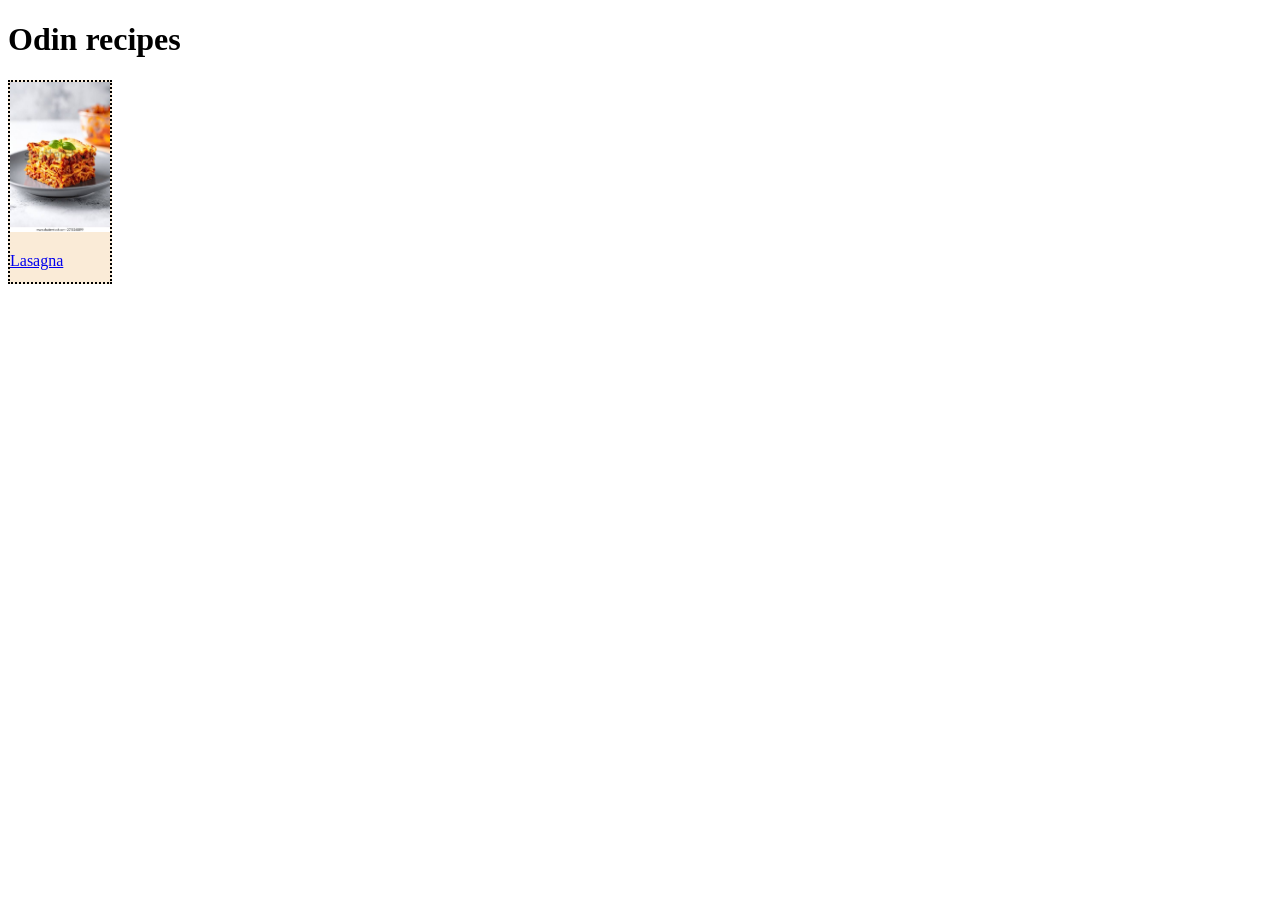
==== Index.html @ f1a142a3 "Initial work with only one recipe" ====
<!DOCTYPE html>
<html lang="en">
<head>
    <style>
        .box {
            width: 100px;
            height: 200px;
            background-color: #faebd7;
            border: 2px dotted;
        }
    </style>
    <meta charset="UTF-8">
    <meta name="viewport" content="width=device-width, initial-scale=1.0">
    <title>Home</title>
</head>
<body>
    <h1>Odin recipes</h1>
<div class = "box"> 
    <img   src="./recipes/lasagna/images.jpeg" alt="a complete Lasagna" width="100" height="150" >
    <p><a  href="./recipes/lasagna/lasagna.html">Lasagna</a></p>
    </div>
   
</body>
</html>
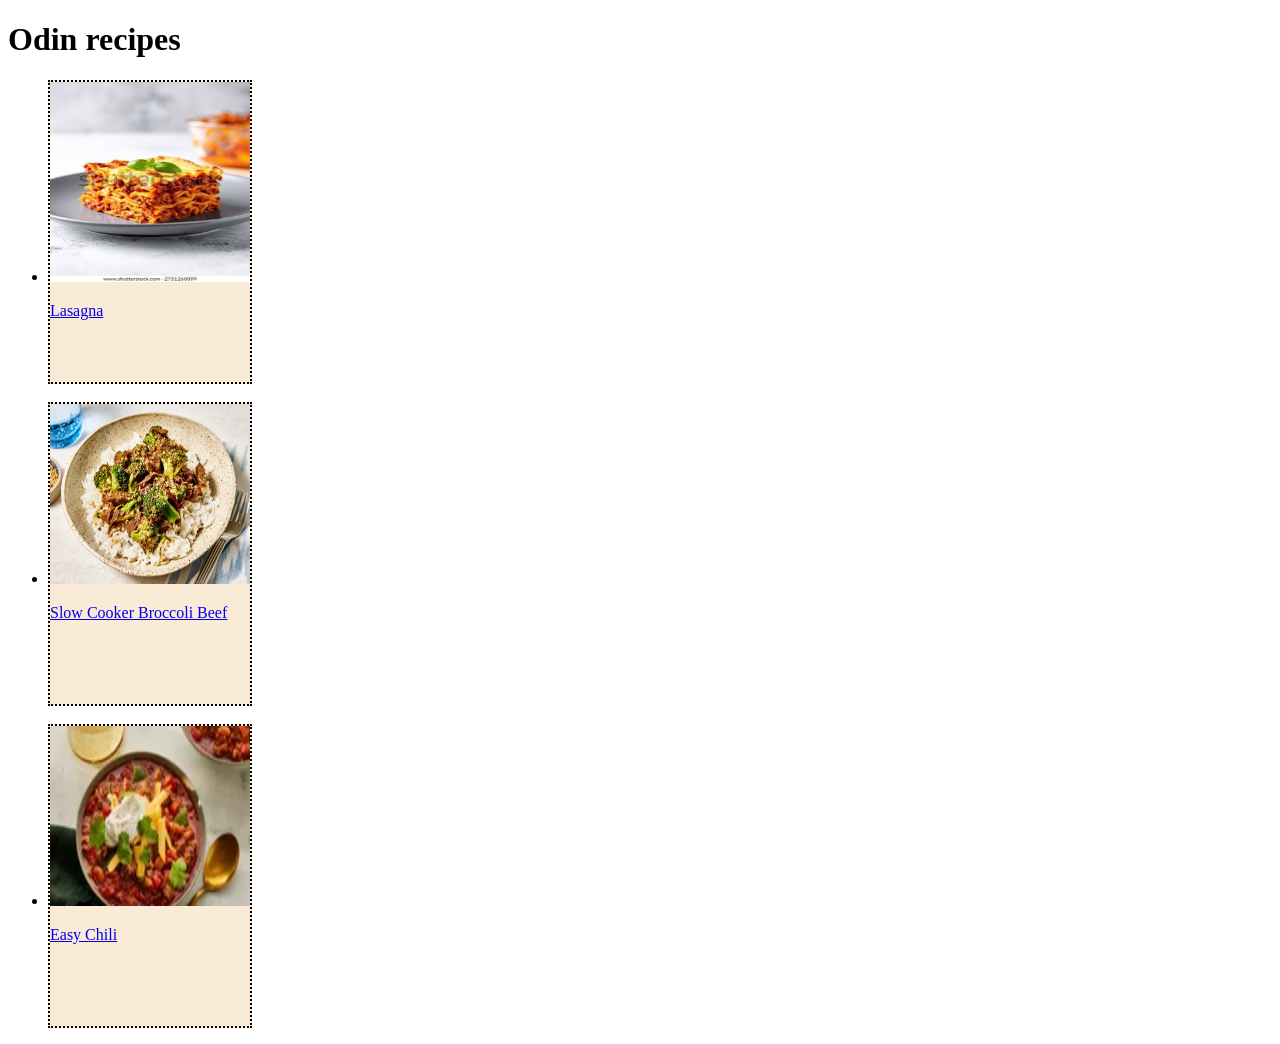
==== commit 01837edf: "two new recipes and minor improvements" ====
--- a/Index.html
+++ b/Index.html
@@ -3,8 +3,8 @@
 <head>
     <style>
         .box {
-            width: 100px;
-            height: 200px;
+            width: 200px;
+            height: 300px;
             background-color: #faebd7;
             border: 2px dotted;
         }
@@ -15,10 +15,27 @@
 </head>
 <body>
     <h1>Odin recipes</h1>
-<div class = "box"> 
-    <img   src="./recipes/lasagna/images.jpeg" alt="a complete Lasagna" width="100" height="150" >
-    <p><a  href="./recipes/lasagna/lasagna.html">Lasagna</a></p>
-    </div>
+    <ul>
+<li><div class = "box"> 
+    <img   src="./recipes/lasagna/images.jpeg" alt="a complete Lasagna" width="200" height="200" >
+    <p><a  href="./recipes/lasagna/lasagna.html "> Lasagna</a></p>
+    </div></li><br>
+
+
+  <li>  <div class = "box" > 
+        <img src="./recipes/Slow Cooker Broccoli Beef/beef.png" alt="Broccoli Beef" width="200px" height="180px">
+        <p><a href="./recipes/Slow Cooker Broccoli Beef/Scbf.html">Slow Cooker Broccoli Beef</a></p>
+    </div></li> <br>
+
+    
+
+    <li><div class = "box">
+<img src="./recipes/Easy Chili/ez-chilli.jpg" alt="Easy Chili" width="200" height="180">
+<p><a href="./recipes/Easy Chili/easy-chilli.html">Easy Chili</a></p>
+    </div></li>
    
+
+
+    </ul>
 </body>
 </html>
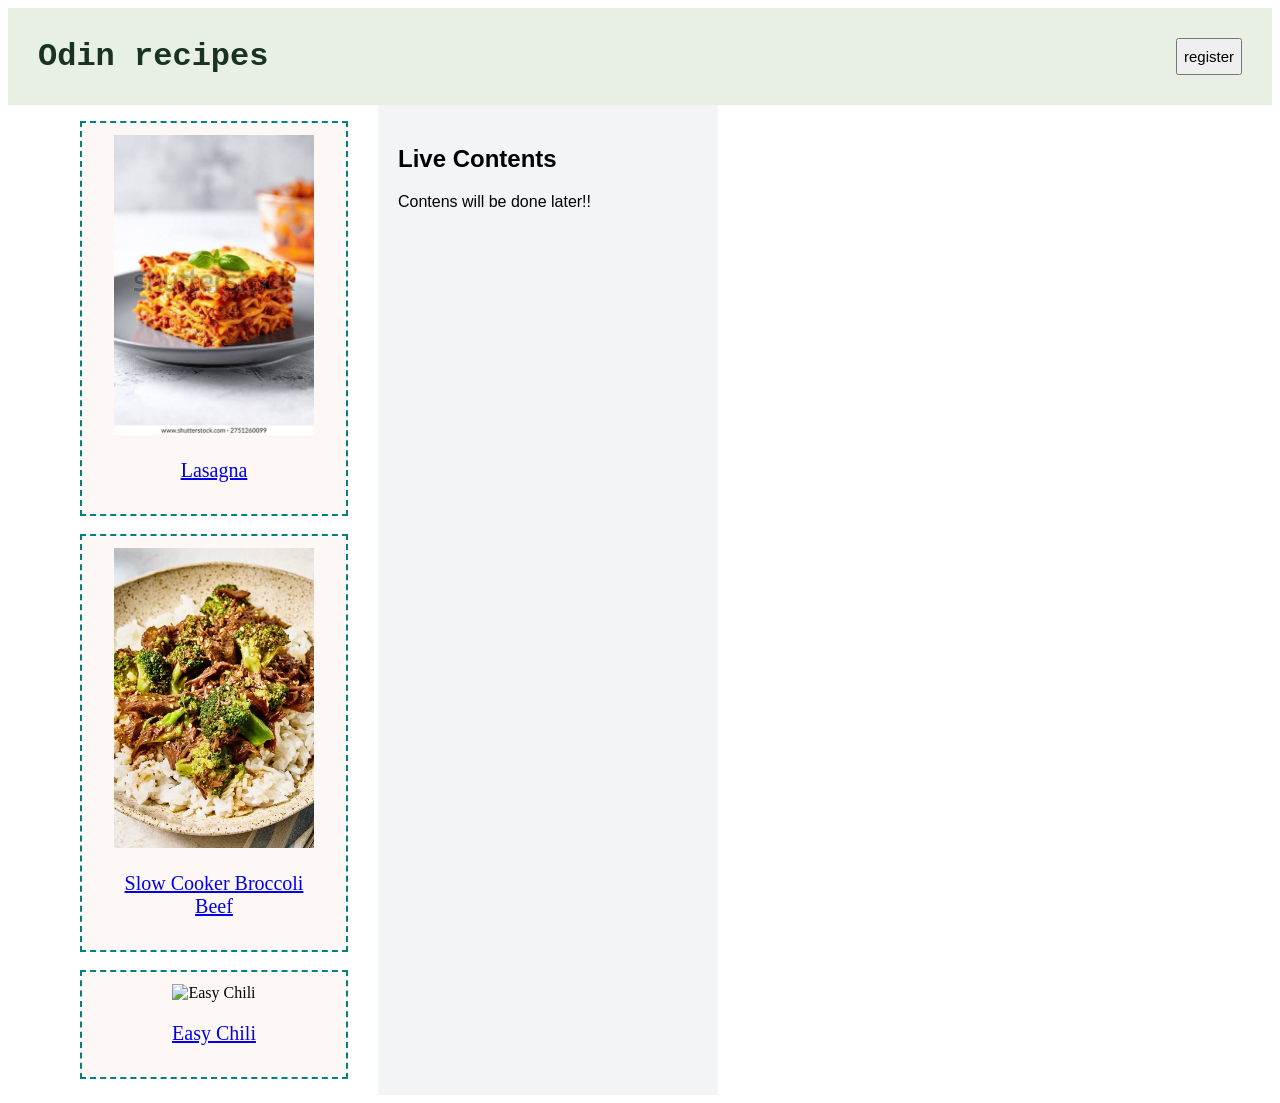
==== commit 5bc2ffee: "Added css for the homepage" ====
--- a/Index.html
+++ b/Index.html
@@ -1,41 +1,45 @@
 <!DOCTYPE html>
 <html lang="en">
 <head>
-    <style>
-        .box {
-            width: 200px;
-            height: 300px;
-            background-color: #faebd7;
-            border: 2px dotted;
-        }
-    </style>
+  <link rel="stylesheet" href="style.css"> 
     <meta charset="UTF-8">
     <meta name="viewport" content="width=device-width, initial-scale=1.0">
     <title>Home</title>
 </head>
 <body>
-    <h1>Odin recipes</h1>
-    <ul>
-<li><div class = "box"> 
-    <img   src="./recipes/lasagna/images.jpeg" alt="a complete Lasagna" width="200" height="200" >
-    <p><a  href="./recipes/lasagna/lasagna.html "> Lasagna</a></p>
-    </div></li><br>
+      <!-- register button will be done later with JS-->
+    <h1 class="header">Odin recipes <button class="regis" href="">register</button></h1> 
+<main class="page"> 
+
+    <div class="left_part">  
+<ul>
+    <li class="lasagnaWhole">
+          <img class="lasagna_img"  src="./recipes/lasagna/images.jpeg" alt="a complete Lasagna" >
+         <div class="lasagna"><a  href="./recipes/lasagna/lasagna.html "> Lasagna</a></div>
+   </li><br>
 
 
-  <li>  <div class = "box" > 
-        <img src="./recipes/Slow Cooker Broccoli Beef/beef.png" alt="Broccoli Beef" width="200px" height="180px">
-        <p><a href="./recipes/Slow Cooker Broccoli Beef/Scbf.html">Slow Cooker Broccoli Beef</a></p>
-    </div></li> <br>
+     <li class="beefWhole">  
+        <img class="beef_img" src="./recipes/Slow Cooker Broccoli Beef/beef.png" alt="Broccoli Beef" >
+        <div class="beef"><a href="./recipes/Slow Cooker Broccoli Beef/Scbf.html">Slow Cooker Broccoli Beef</a></div>
+     </li> <br>
 
     
 
-    <li><div class = "box">
-<img src="./recipes/Easy Chili/ez-chilli.jpg" alt="Easy Chili" width="200" height="180">
-<p><a href="./recipes/Easy Chili/easy-chilli.html">Easy Chili</a></p>
-    </div></li>
+    <li class="chiliWhole">
+        <img class="chili_img" src="./recipes/Easy Chili/ez-chili.jpg" alt="Easy Chili" >
+        <div class=" chili"><a href="./recipes/Easy Chili/easy-chilli.html">Easy Chili</a></div>
+    </li>
    
 
 
     </ul>
+    </div>
+
+    <aside class="right">
+        <h2> Live Contents</h2>
+        <p>Contens will be done later!!</p>
+    </aside>
+    </main>
 </body>
 </html>
--- a/style.css
+++ b/style.css
@@ -0,0 +1,78 @@
+.header{
+    text-align: center;
+   
+   
+    display: flex;
+    padding: 30px;
+    margin: auto;
+    background-color: #E8F0E4;
+   font-family: Courier New;
+   color: #1A3320;
+    justify-content:space-between;
+
+  }
+
+.page{
+    display: flex;
+    gap: 30px;
+    max-width: 1200px;
+    margin: 0 auto;
+}
+
+  .left_part{
+    display: grid;
+    gap: 20px;
+}
+
+.right{
+    width: 300px;
+    flex-shrink: 0;
+background-color: #F3F4F6;
+  padding: 20px;
+  font-family: Verdana, Geneva, Tahoma, sans-serif;
+
+
+}
+ button{
+    
+    cursor: pointer;
+    font-size: 15px;
+     
+
+ }
+
+li{
+    width: 240px;
+     border:  2px dashed teal;
+     padding: 12px;
+     margin: 0 auto ;
+     display: block;
+      text-align: center;
+      list-style-type: none;
+    background-color:#FDF8F5;
+    
+}
+
+
+.lasagna{
+    padding: 20px;
+
+}
+img{
+    
+   width: 200px;
+    height: 300px;
+  
+    object-fit: cover;
+}
+a{
+     font-size: 20px;
+}
+
+.beef{
+    padding: 20px;
+}
+
+.chili{
+    padding:  20px;
+}
